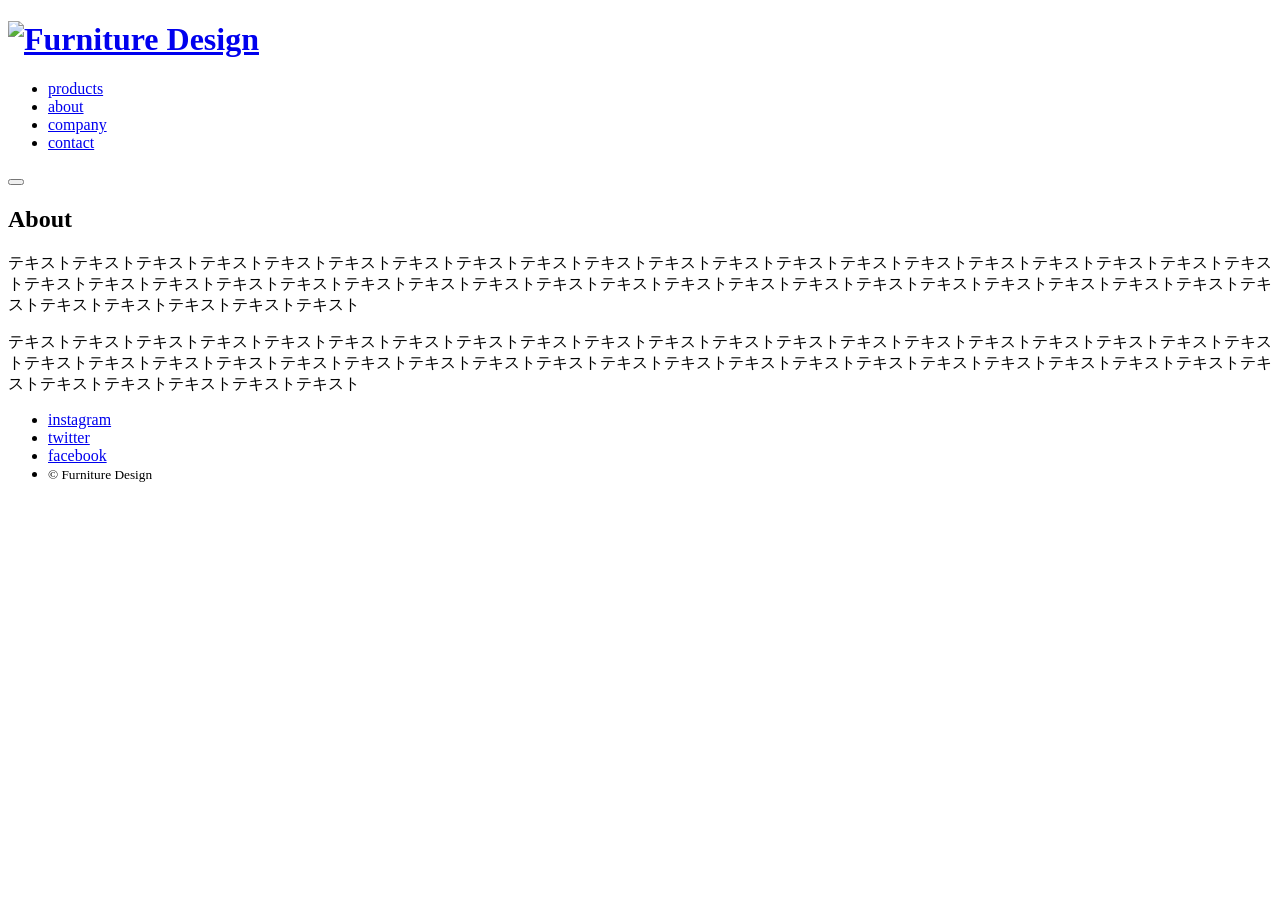
==== about/index.html @ 85d03a10 "Add files via upload" ====
<!DOCTYPE html>
<html lang="jp">
  <head>
    <meta charset="UTF-8" />
    <meta name="viewport" content="width=device-width, initial-scale=1.0" />
    <title>Furniture Design/about</title>
    <meta name="description" content="Furniture Design/about" />
    <link rel="preconnect" href="https://fonts.googleapis.com" />
    <link rel="preconnect" href="https://fonts.gstatic.com" crossorigin />
    <link
      href="https://fonts.googleapis.com/css2?family=Noto+Sans+JP:wght@100..900&display=swap"
      rel="stylesheet"
    />
    <link rel="icon" href="/assets/img/favicon.ico" />

    <link rel="stylesheet" href="/assets/css/destyle.min.css" media="all" />
    <link rel="stylesheet" href="/assets/css/style.css" media="all" />
  </head>

  <body>
    <header class="header_block">
      <div class="header_inner">
        <h1 class="header_logo">
          <a href="/index.html">
            <img src="/assets/img/logo.svg" alt="Furniture Design" />
          </a>
        </h1>
        <!-- header_logo -->

        <nav id="js_headerNav" class="header_nav">
          <ul>
            <li><a href="/products/page1/index.html">products</a></li>
            <li><a href="/about/index.html">about</a></li>
            <li><a href="/company/index.html">company</a></li>
            <li><a href="mailto:xxxxx@xxx.xxx">contact</a></li>
          </ul>
        </nav>
        <!-- header_nav -->

        <button id="js_hamburgerBtn" class="hamburger_menu">
          <span class="hamburger_bar1"></span>
          <span class="hamburger_bar2"></span>
        </button>
      </div>
      <!-- header_inner -->
    </header>
    <!-- header_block -->

    <div id="js_hamburgerBg" class="hamburger_bg"></div>

    <main>
      <section class="about_block">
        <div class="about_inner">
          <h2 class="page_title">About</h2>
          <p>
            テキストテキストテキストテキストテキストテキストテキストテキストテキストテキストテキストテキストテキストテキストテキストテキストテキストテキストテキストテキストテキストテキストテキストテキストテキストテキストテキストテキストテキストテキストテキストテキストテキストテキストテキストテキストテキストテキストテキストテキストテキストテキストテキストテキストテキスト
          </p>
          <p>
            テキストテキストテキストテキストテキストテキストテキストテキストテキストテキストテキストテキストテキストテキストテキストテキストテキストテキストテキストテキストテキストテキストテキストテキストテキストテキストテキストテキストテキストテキストテキストテキストテキストテキストテキストテキストテキストテキストテキストテキストテキストテキストテキストテキストテキスト
          </p>
        </div>
        <!-- about_inner -->
      </section>
      <!-- about_block -->
    </main>
    <footer class="footer_block">
      <div class="footer_inner">
        <nav class="footer_nav">
          <ul>
            <div class="footer_nav_links">
              <li><a href="#">instagram</a></li>
              <li><a href="#">twitter</a></li>
              <li><a href="#">facebook</a></li>
            </div>
            <!-- footer_nav_links -->
            <li><small>© Furniture Design</small></li>
          </ul>
        </nav>
        <!-- footer_nav -->
      </div>
      <!-- footer_inner -->
    </footer>
    <!-- footer_block -->

    <script type="text/javascript" src="/assets/js/jquery.js"></script>
    <script type="text/javascript" src="/assets/js/style.js"></script>
  </body>
</html>
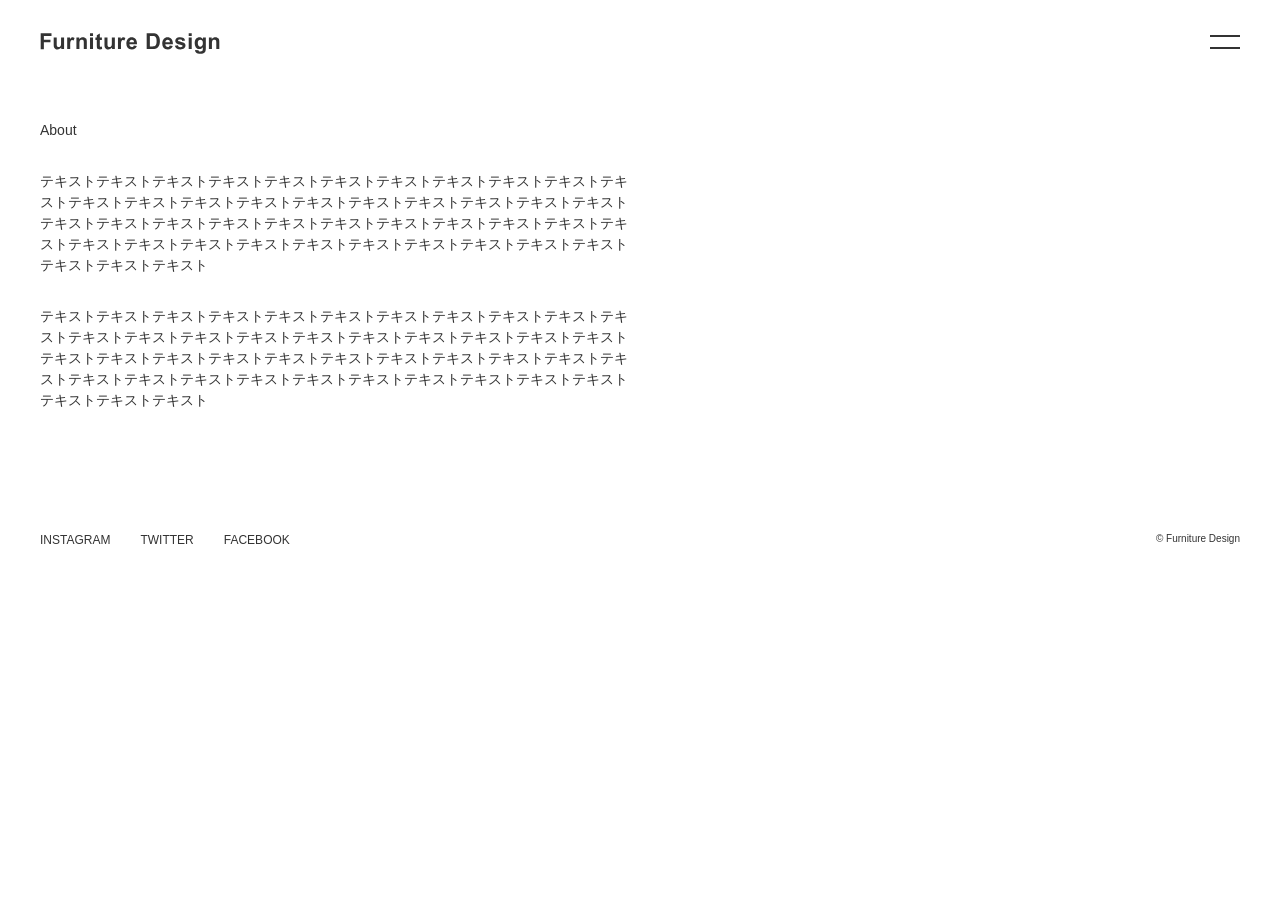
==== commit 936fbd1e: "Update index.html リンクを修正しました。" ====
--- a/about/index.html
+++ b/about/index.html
@@ -11,27 +11,27 @@
       href="https://fonts.googleapis.com/css2?family=Noto+Sans+JP:wght@100..900&display=swap"
       rel="stylesheet"
     />
-    <link rel="icon" href="/assets/img/favicon.ico" />
+    <link rel="icon" href="../assets/img/favicon.ico" />
 
-    <link rel="stylesheet" href="/assets/css/destyle.min.css" media="all" />
-    <link rel="stylesheet" href="/assets/css/style.css" media="all" />
+    <link rel="stylesheet" href="../assets/css/destyle.min.css" media="all" />
+    <link rel="stylesheet" href="../assets/css/style.css" media="all" />
   </head>
 
   <body>
     <header class="header_block">
       <div class="header_inner">
         <h1 class="header_logo">
-          <a href="/index.html">
-            <img src="/assets/img/logo.svg" alt="Furniture Design" />
+          <a href="../index.html">
+            <img src="../assets/img/logo.svg" alt="Furniture Design" />
           </a>
         </h1>
         <!-- header_logo -->
 
         <nav id="js_headerNav" class="header_nav">
           <ul>
-            <li><a href="/products/page1/index.html">products</a></li>
-            <li><a href="/about/index.html">about</a></li>
-            <li><a href="/company/index.html">company</a></li>
+            <li><a href="../products/page1/index.html">products</a></li>
+            <li><a href="../about/index.html">about</a></li>
+            <li><a href="../company/index.html">company</a></li>
             <li><a href="mailto:xxxxx@xxx.xxx">contact</a></li>
           </ul>
         </nav>
@@ -82,7 +82,7 @@
     </footer>
     <!-- footer_block -->
 
-    <script type="text/javascript" src="/assets/js/jquery.js"></script>
-    <script type="text/javascript" src="/assets/js/style.js"></script>
+    <script type="text/javascript" src="../assets/js/jquery.js"></script>
+    <script type="text/javascript" src="../assets/js/style.js"></script>
   </body>
 </html>
--- a/assets/css/destyle.min.css
+++ b/assets/css/destyle.min.css
@@ -0,0 +1,2 @@
+/*! destyle.css v4.0.0 | MIT License | https://github.com/nicolas-cusan/destyle.min.css */
+*,::before,::after{box-sizing:border-box;border-style:solid;border-width:0}html{line-height:1.15;-webkit-text-size-adjust:100%;-webkit-tap-highlight-color:transparent}body{margin:0}main{display:block}p,table,blockquote,address,pre,iframe,form,figure,dl{margin:0}h1,h2,h3,h4,h5,h6{font-size:inherit;font-weight:inherit;margin:0}ul,ol{margin:0;padding:0;list-style:none}dt{font-weight:700}dd{margin-left:0}hr{box-sizing:content-box;height:0;overflow:visible;border-top-width:1px;margin:0;clear:both;color:inherit}pre{font-family:monospace,monospace;font-size:inherit}address{font-style:inherit}a{background-color:transparent;text-decoration:none;color:inherit}abbr[title]{text-decoration:underline dotted}b,strong{font-weight:bolder}code,kbd,samp{font-family:monospace,monospace;font-size:inherit}small{font-size:80%}sub,sup{font-size:75%;line-height:0;position:relative;vertical-align:baseline}sub{bottom:-.25em}sup{top:-.5em}svg,img,embed,object,iframe{vertical-align:bottom}button,input,optgroup,select,textarea{-webkit-appearance:none;appearance:none;vertical-align:middle;color:inherit;font:inherit;background:transparent;padding:0;margin:0;border-radius:0;text-align:inherit;text-transform:inherit}button,[type="button"],[type="reset"],[type="submit"]{cursor:pointer}button:disabled,[type="button"]:disabled,[type="reset"]:disabled,[type="submit"]:disabled{cursor:default}:-moz-focusring{outline:auto}select:disabled{opacity:inherit}option{padding:0}fieldset{margin:0;padding:0;min-width:0}legend{padding:0}progress{vertical-align:baseline}textarea{overflow:auto}[type="number"]::-webkit-inner-spin-button,[type="number"]::-webkit-outer-spin-button{height:auto}[type="search"]{outline-offset:-2px}[type="search"]::-webkit-search-decoration{-webkit-appearance:none}::-webkit-file-upload-button{-webkit-appearance:button;font:inherit}[type="number"]{-moz-appearance:textfield}label[for]{cursor:pointer}details{display:block}summary{display:list-item}[contenteditable]:focus{outline:auto}table{border-color:inherit;border-collapse:collapse}caption{text-align:left}td,th{vertical-align:top;padding:0}th{text-align:left;font-weight:700}
--- a/assets/css/style.css
+++ b/assets/css/style.css
@@ -0,0 +1,504 @@
+/*
+576px ...スマホ
+900px ブレークポイント
+*/
+
+html {
+  scroll-behavior: smooth;
+}
+
+body {
+  color: #333333;
+  font-family: "Noto Sans JP", sans-serif;
+  font-weight: 400;
+  line-height: 1.5;
+}
+
+/* ----------------------------------------- */
+/* common */
+/* ----------------------------------------- */
+
+.header_inner,
+.footer_inner,
+.top_inner,
+.products_inner {
+  max-width: 1440px;
+  margin: 0px auto;
+  padding: 0px 40px;
+}
+
+.about_inner,
+.company_inner {
+  max-width: 680px;
+  margin: 0px;
+  padding: 0px 40px;
+}
+
+.page_title {
+  font-size: 14px;
+  padding-top: 120px;
+}
+
+.products_block .page_title,
+.about_block .page_title,
+.company_block .page_title {
+  padding-bottom: 30px;
+}
+
+/* commonメディアクエリ */
+/* ----------------------------------------- */
+
+@media print, screen and (max-width: 900px) {
+  .products_block .page_title {
+    padding-bottom: 10px;
+  }
+}
+
+/* ----------------------------------------- */
+/* header */
+/* ----------------------------------------- */
+
+.header_block {
+  position: relative;
+}
+
+.header_block.is_active .header_inner {
+  background: transparent;
+}
+
+.header_block.is_active .header_logo img {
+  opacity: 0;
+}
+
+.header_inner {
+  position: fixed;
+  z-index: 1000;
+  width: 100%;
+  height: 80px;
+  background: #fff;
+  display: flex;
+  justify-content: space-between;
+  align-items: center;
+}
+
+.header_logo {
+  width: 180px;
+  height: 21px;
+  aspect-ratio: 60/7;
+}
+
+.header_logo img {
+  width: 100%;
+  height: auto;
+  object-fit: cover;
+}
+
+.header_nav {
+  width: 100%;
+  height: 100vh;
+  color: #fff;
+  position: fixed;
+  top: 36px;
+  left: 50px;
+  opacity: 0;
+  pointer-events: none;
+  overflow-y: auto;
+  z-index: 1000;
+}
+
+.header_nav ul {
+  display: flex;
+  flex-direction: column;
+  gap: 14px;
+  font-size: 14px;
+  text-transform: uppercase;
+}
+
+.header_nav.is_active {
+  opacity: 1;
+  pointer-events: auto;
+}
+
+.hamburger_menu {
+  display: block;
+  width: 30px;
+  height: 30px;
+  text-align: center;
+  pointer-events: auto;
+  position: relative;
+  z-index: 1000;
+}
+
+.hamburger_bar1,
+.hamburger_bar2 {
+  display: block;
+  background: #333;
+  width: 30px;
+  height: 2px;
+  margin: 10px 0px;
+  transition: transform 0.2s, width 0.2s, opacity 0.2s;
+  transform-origin: 1px 1px;
+}
+
+.hamburger_menu.is_active .hamburger_bar1 {
+  background: #fff;
+  transform: translateY(18px) rotate(-40deg);
+  width: 40px;
+}
+
+.hamburger_menu.is_active .hamburger_bar2 {
+  background: #fff;
+  transform: translateY(-18px) rotate(40deg);
+  width: 40px;
+}
+
+.hamburger_bg {
+  opacity: 0;
+  position: fixed;
+  top: 0px;
+  left: 0px;
+  width: 100%;
+  height: 100%;
+  background: #000;
+  z-index: 999;
+  pointer-events: none;
+  transition: opacity 0.4s ease-out;
+}
+
+.hamburger_bg.is_active {
+  opacity: 1;
+  pointer-events: auto;
+}
+
+/* ----------------------------------------- */
+/* footer */
+/* ----------------------------------------- */
+
+.footer_block {
+  height: 38px;
+}
+
+.footer_nav ul {
+  display: flex;
+  justify-content: space-between;
+  align-items: flex-start;
+}
+
+.footer_nav_links {
+  display: flex;
+  gap: 30px;
+  text-transform: uppercase;
+  font-size: 12px;
+}
+
+.footer_nav ul li small {
+  display: block;
+  font-size: 10px;
+}
+
+/* footerメディアクエリ */
+/* ----------------------------------------- */
+
+@media print, screen and (max-width: 900px) {
+  .footer_block {
+    height: 58px;
+  }
+
+  .footer_nav ul {
+    display: flex;
+    justify-content: flex-start;
+    flex-direction: column;
+    gap: 5px;
+    padding-bottom: 20px;
+  }
+}
+
+/* ----------------------------------------- */
+/* top */
+/* ----------------------------------------- */
+
+.top_list {
+  display: grid;
+  grid-template-columns: 1fr 1fr 1fr 1fr;
+  gap: 40px;
+  font-size: 12px;
+  padding-top: 80px;
+}
+
+.item_card p {
+  padding-top: 10px;
+}
+
+.item_card p + p {
+  padding-top: 0px;
+}
+
+.item_img {
+  max-width: 295px;
+  max-height: 295px;
+  aspect-ratio: 1/1;
+}
+
+.item_img img {
+  width: 100%;
+  height: auto;
+  object-fit: cover;
+}
+
+.btn_more {
+  display: block;
+  font-size: 14px;
+  width: 80px;
+  padding: 40px 0px 120px;
+  margin: 0px auto;
+}
+
+/* topメディアクエリ */
+/* ----------------------------------------- */
+
+@media print, screen and (max-width: 900px) {
+  .top_list {
+    display: grid;
+    grid-template-columns: 1fr 1fr;
+    gap: 40px;
+  }
+
+  .item_img {
+    min-width: 138px;
+    min-height: 138px;
+  }
+
+  .btn_more {
+    width: 80px;
+    padding: 60px 0px 100px;
+  }
+}
+
+/* ----------------------------------------- */
+/* products */
+/* ----------------------------------------- */
+
+.products_list {
+  display: grid;
+  grid-template-columns: 1fr 1fr 1fr 1fr;
+  gap: 40px;
+  font-size: 12px;
+}
+
+.pagination {
+  display: flex;
+  justify-content: space-between;
+  font-size: 14px;
+  width: 60px;
+  padding: 40px 0px 120px;
+  margin: 0px auto;
+}
+
+/* productsメディアクエリ */
+/* ----------------------------------------- */
+
+@media print, screen and (max-width: 900px) {
+  .products_list {
+    grid-template-columns: 1fr 1fr;
+    gap: 40px;
+    font-size: 12px;
+  }
+
+  .pagination {
+    justify-content: space-between;
+    padding: 60px 0px 105px;
+  }
+}
+
+/* ----------------------------------------- */
+/* products_detail */
+/* ----------------------------------------- */
+
+.products_detail_inner {
+  max-width: 840px;
+  margin: 0px;
+  padding: 0px 40px;
+}
+
+.products_detail_list {
+  margin: 0px;
+  padding: 0px;
+  list-style: none;
+}
+
+.products_detail_list .item_card {
+  display: flex;
+  padding: 30px 0px 60px;
+}
+
+.products_detail_list .item_card .detail_img {
+  display: block;
+  width: 100%;
+  max-width: 400px;
+  aspect-ratio: 1/1;
+  flex-shrink: 0;
+}
+
+.products_detail_list .item_card .detail_img img {
+  display: block;
+  width: 100%;
+  height: auto;
+  object-fit: cover;
+}
+
+.detail_text {
+  display: flex;
+  flex-direction: column;
+  gap: 30px;
+  font-size: 14px;
+  padding: 0px 0px 0px 64px;
+}
+
+.detail_text .spec_list {
+  display: flex;
+  flex-wrap: wrap;
+}
+
+.detail_text .spec_list dt {
+  width: 100px;
+  font-weight: 400;
+  text-transform: uppercase;
+}
+
+.detail_text .spec_list dd {
+  width: 170px;
+}
+
+.btn_back {
+  display: block;
+  font-size: 14px;
+  width: 225px;
+  margin-left: auto;
+  padding: 0px 100px 120px 0px;
+}
+
+/* products_detailメディアクエリ */
+/* ----------------------------------------- */
+
+@media print, screen and (max-width: 900px) {
+  .products_detail_list .item_card {
+    display: flex;
+    flex-direction: column;
+  }
+
+  .products_detail_list .item_card .detail_img {
+    max-width: 100%;
+  }
+
+  .detail_text {
+    max-width: 800px;
+    display: flex;
+    flex-direction: column;
+    gap: 30px;
+    font-size: 14px;
+    padding: 30px 0px 0px 0px;
+  }
+
+  .detail_text .spec_list dt {
+    font-weight: 400;
+  }
+
+  .detail_text .spec_list dd {
+    width: 75%;
+  }
+
+  .btn_back {
+    width: auto;
+    margin: 0px auto;
+    padding: 0px 0px 100px 0px;
+  }
+}
+
+@media print, screen and (max-width: 576px) {
+  .detail_text .spec_list dd {
+    width: 60%;
+  }
+}
+
+/* ----------------------------------------- */
+/* about */
+/* ----------------------------------------- */
+
+.about_inner p {
+  padding: 0px 0px 30px;
+  font-size: 14px;
+}
+
+.about_inner p + p {
+  padding: 0px 0px 120px;
+}
+
+/* aboutメディアクエリ */
+/* ----------------------------------------- */
+
+@media print, screen and (max-width: 900px) {
+  .about_inner p + p {
+    padding: 0px 0px 130px;
+  }
+}
+
+/* ----------------------------------------- */
+/* company */
+/* ----------------------------------------- */
+
+.company_list {
+  padding: 0px 0px 40px;
+  display: flex;
+  flex-wrap: wrap;
+  font-size: 14px;
+}
+
+.company_list dt {
+  width: 30%;
+  border-bottom: 1px solid #dcdbdb;
+  font-weight: 400;
+  padding: 20px 0px 20px 10px;
+}
+
+.company_list dd {
+  width: 70%;
+  border-bottom: 1px solid #dcdbdb;
+  padding: 20px 0px 20px 10px;
+}
+
+.company_map iframe {
+  width: 600px;
+  height: 300px;
+  margin-bottom: 120px;
+  filter: grayscale(100%);
+}
+
+/* companyメディアクエリ */
+/* ----------------------------------------- */
+
+@media print, screen and (max-width: 900px) {
+  .company_list {
+    display: flex;
+    flex-wrap: wrap;
+  }
+
+  .company_list dt {
+    width: 100%;
+    border-bottom: none;
+    padding: 20px 0px 10px 10px;
+  }
+
+  .company_list dd {
+    width: 100%;
+    border-bottom: 1px solid #dcdbdb;
+    padding: 0px 0px 20px 10px;
+  }
+
+  .company_map iframe {
+    max-width: 600px;
+    width: 100%;
+    height: 300px;
+    margin-bottom: 100px;
+    object-fit: cover;
+  }
+}
